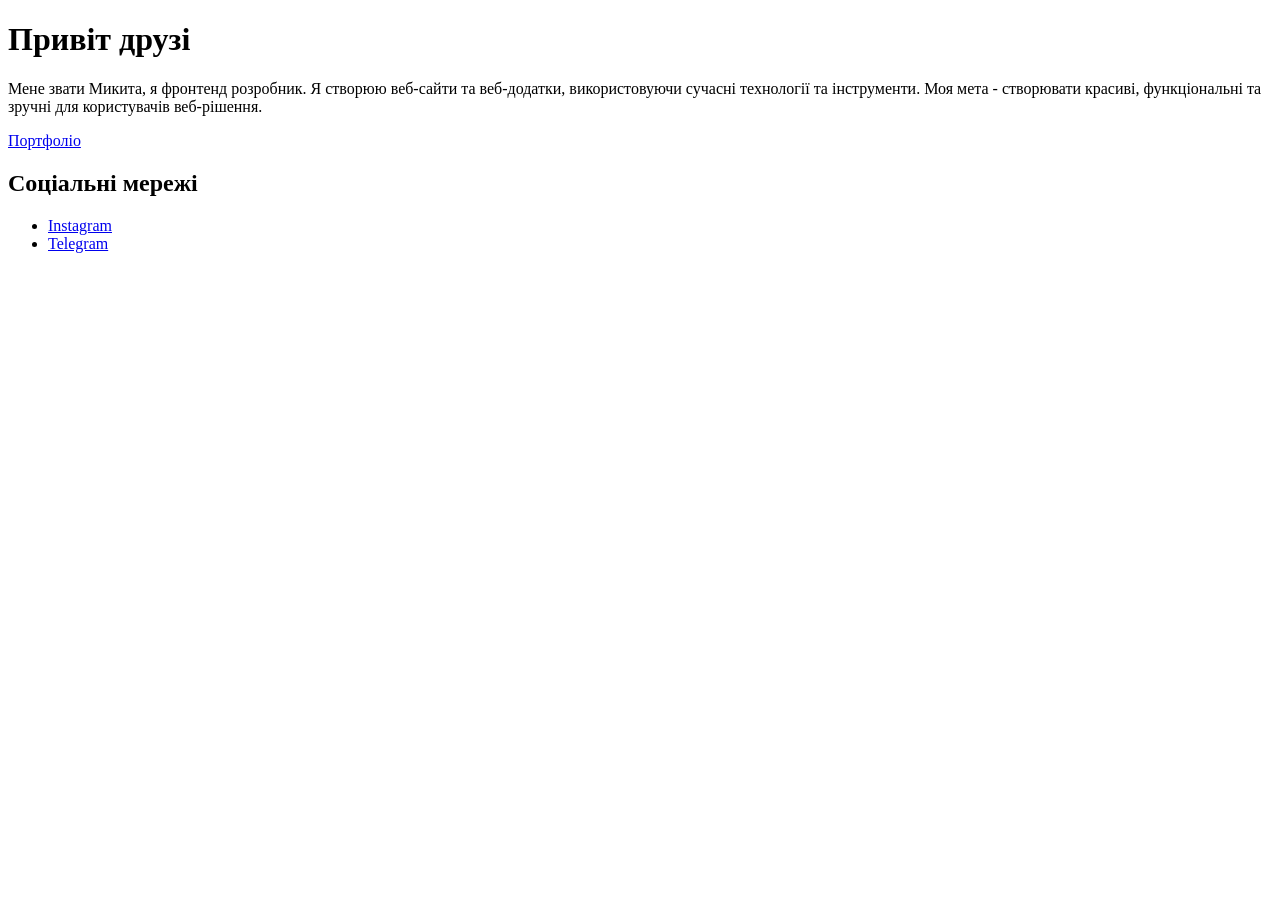
==== index.html @ 42ba6e3e "Add files via upload" ====
<!DOCTYPE html>
<html lang="en">
<head>
<title>Mykyta Alieksieiev Frontend Developer</title>
</head>
<body>
            <h1>Привіт друзі </h1> 
            <p>Мене звати Микита, я фронтенд розробник. Я створюю веб-сайти та веб-додатки, використовуючи сучасні технології та інструменти. Моя мета - створювати красиві, функціональні та зручні для користувачів веб-рішення.</p>
            
            </a>
            <a 
            href="./call.html" 
            target="_blank">
              Портфоліо
            </a>
            <h2>Соціальні мережі</h2>
<ul> 
  <li> 
    <a href="https://www.instagram.com/ale.kseev8/" target="_blank"> Instagram </a>
  </li>
  <li> 
    <a href="https://t.me/vqndal08" target="_blank"> Telegram </a>
  </li>
</ul>
</h1>
</body>
</html>
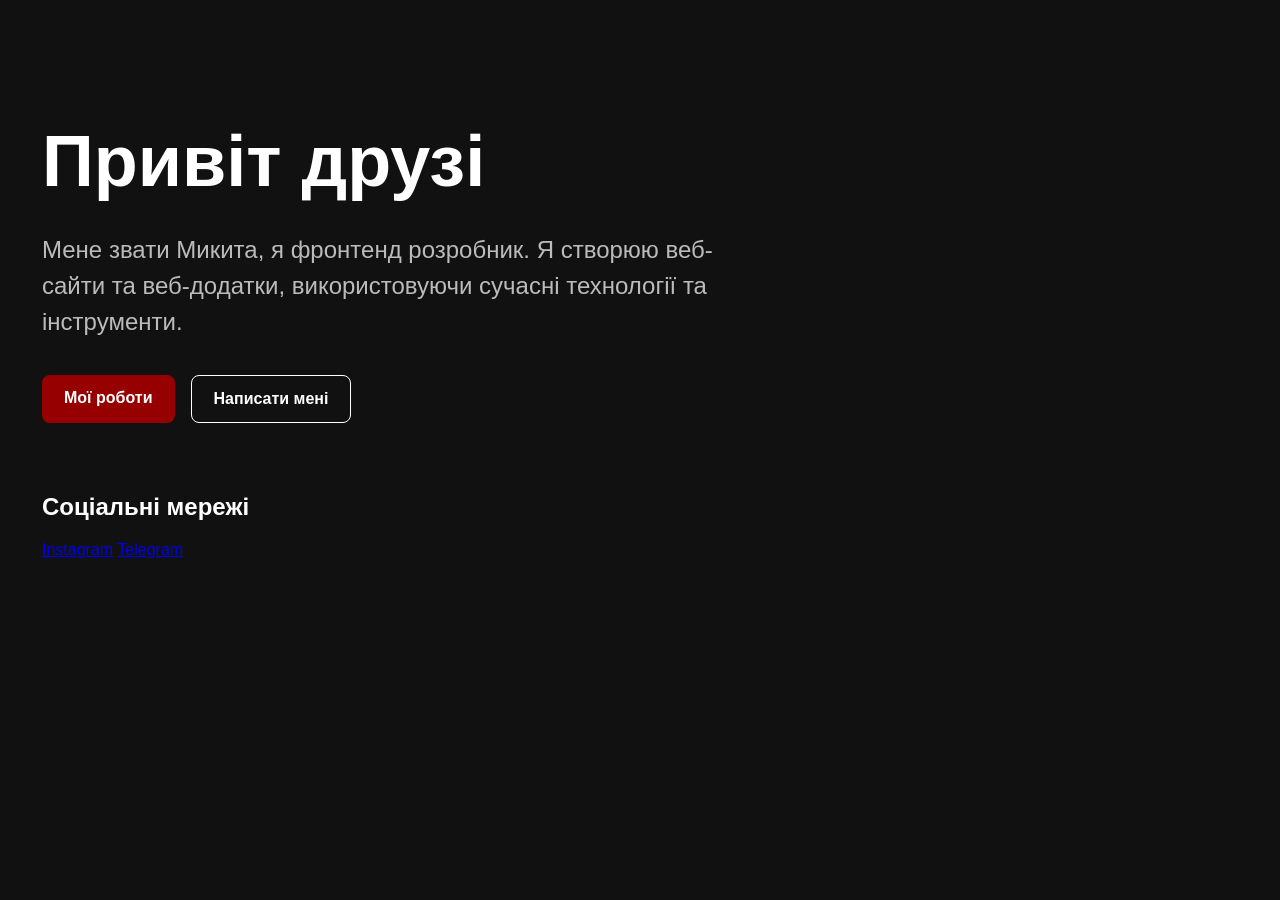
==== commit 2fe9ba47: "Add files via upload" ====
--- a/index.html
+++ b/index.html
@@ -4,24 +4,29 @@
 <title>Mykyta Alieksieiev Frontend Developer</title>
 </head>
 <body>
-            <h1>Привіт друзі </h1> 
-            <p>Мене звати Микита, я фронтенд розробник. Я створюю веб-сайти та веб-додатки, використовуючи сучасні технології та інструменти. Моя мета - створювати красиві, функціональні та зручні для користувачів веб-рішення.</p>
-            
-            </a>
-            <a 
-            href="./call.html" 
-            target="_blank">
-              Портфоліо
-            </a>
-            <h2>Соціальні мережі</h2>
-<ul> 
-  <li> 
-    <a href="https://www.instagram.com/ale.kseev8/" target="_blank"> Instagram </a>
-  </li>
-  <li> 
-    <a href="https://t.me/vqndal08" target="_blank"> Telegram </a>
-  </li>
-</ul>
-</h1>
+  <svg class="background-shape" viewBox="0 0 623 647">
+    <path d="..." fill="#7D0000" />
+  </svg>
+
+  <main class="hero">
+    <h1>Привіт друзі</h1>
+
+    <p>
+      Мене звати Микита, я фронтенд розробник. Я створюю веб-сайти
+      та веб-додатки, використовуючи сучасні технології та інструменти.
+    </p>
+
+    <div class="buttons">
+      <a class="button primary" href="./call.html">Мої роботи</a>
+      <a class="button secondary" href="mailto:mykytaalekseev@gmail.com">
+        Написати мені
+      </a>
+    </div>
+
+    <h2>Соціальні мережі</h2>
+    <a href="https://www.instagram.com/ale.kseev8/" target="_blank">Instagram</a>
+    <a href="https://t.me/vqndal08" target="_blank">Telegram</a>
+  </main>
+<link rel="stylesheet" href="style.css">
 </body>
 </html> 
--- a/style.css
+++ b/style.css
@@ -0,0 +1,163 @@
+* {
+  box-sizing: border-box;
+}
+
+body {
+  margin: 0;
+  min-height: 100vh;
+  background: #111;
+  color: #fff;
+  font-family: Arial, sans-serif;
+  overflow: hidden;
+}
+
+.hero {
+  position: relative;
+  z-index: 1;
+  max-width: 760px;
+  padding: 120px 42px;
+}
+
+h1 {
+  font-size: 72px;
+  margin: 0 0 30px;
+}
+
+p {
+  color: #bbb;
+  font-size: 24px;
+  line-height: 1.5;
+}
+
+.background-shape {
+  position: absolute;
+  z-index: 0;
+  width: 620px;
+  height: auto;
+  top: 190px;
+  left: 230px;
+  opacity: 0.65;
+}
+
+.buttons {
+  display: flex;
+  gap: 16px;
+  margin: 35px 0 70px;
+}
+
+.button {
+  padding: 14px 22px;
+  border-radius: 8px;
+  text-decoration: none;
+  font-weight: bold;
+  transition: 0.2s;
+}
+
+.primary {
+  background: #970000;
+  color: white;
+}
+
+.secondary {
+  border: 1px solid white;
+  color: white;
+}
+
+.button:hover {
+  transform: translateY(-3px);
+  opacity: 0.85;
+}
+
+
+
+.portfolio-page {
+  max-width: 1200px;
+  margin: 0 auto;
+  padding: 70px 42px;
+}
+
+.back-link {
+  color: #bbb;
+  text-decoration: none;
+}
+
+.back-link:hover {
+  color: #fff;
+}
+
+.portfolio-page h1 {
+  margin: 35px 0 12px;
+}
+
+.portfolio-text {
+  color: #bbb;
+}
+
+.projects {
+  display: grid;
+  grid-template-columns: repeat(auto-fit, minmax(280px, 1fr));
+  gap: 24px;
+  margin-top: 40px;
+}
+
+.project-card {
+  overflow: hidden;
+  border: 1px solid #333;
+  border-radius: 14px;
+  background: #1a1a1a;
+  transition: transform 0.2s, border-color 0.2s;
+}
+
+.project-card:hover {
+  transform: translateY(-7px);
+  border-color: #970000;
+}
+
+.project-card img,
+.project-placeholder {
+  display: block;
+  width: 100%;
+  height: 220px;
+  object-fit: cover;
+}
+
+.project-placeholder {
+  display: grid;
+  place-items: center;
+  background: #350000;
+  color: #fff;
+  font-size: 22px;
+}
+
+.project-info {
+  padding: 22px;
+}
+
+.project-info h2 {
+  margin-top: 0;
+}
+
+.project-info p {
+  color: #bbb;
+}
+
+.tags {
+  display: flex;
+  flex-wrap: wrap;
+  gap: 8px;
+  margin: 20px 0;
+}
+
+.tags span {
+  padding: 6px 10px;
+  border-radius: 20px;
+  background: #2b2b2b;
+  color: #ddd;
+  font-size: 14px;
+}
+
+.project-link {
+  color: #ff7777;
+  text-decoration: none;
+  font-weight: bold;
+}
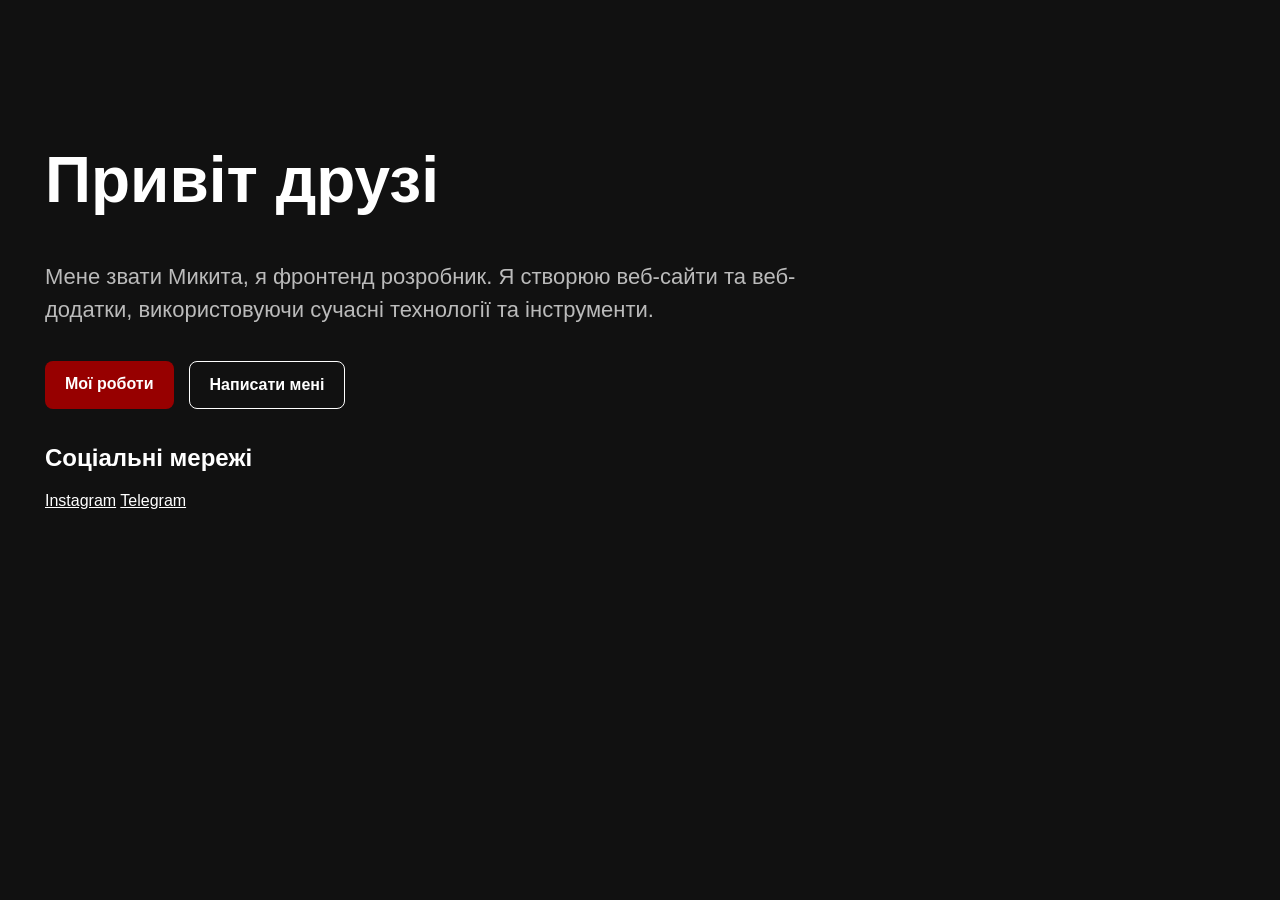
==== commit 30c97c9b: "Update index.html" ====
--- a/index.html
+++ b/index.html
@@ -1,7 +1,10 @@
 <!DOCTYPE html>
 <html lang="en">
 <head>
-<title>Mykyta Alieksieiev Frontend Developer</title>
+  <meta charset="UTF-8">
+  <meta name="viewport" content="width=device-width, initial-scale=1.0">
+  <title>Mykyta Alieksieiev Frontend Developer</title>
+  <link rel="stylesheet" href="style.css">
 </head>
 <body>
   <svg class="background-shape" viewBox="0 0 623 647">
@@ -27,6 +30,5 @@
     <a href="https://www.instagram.com/ale.kseev8/" target="_blank">Instagram</a>
     <a href="https://t.me/vqndal08" target="_blank">Telegram</a>
   </main>
-<link rel="stylesheet" href="style.css">
 </body>
-</html> +</html> 
--- a/style.css
+++ b/style.css
@@ -1,66 +1,53 @@
-* {
-  box-sizing: border-box;
-}
-
 body {
+  position: relative;
   margin: 0;
   min-height: 100vh;
-  background: #111;
-  color: #fff;
+  overflow: hidden;
+  background: #111111;
+  color: white;
   font-family: Arial, sans-serif;
-  overflow: hidden;
 }
 
 .hero {
   position: relative;
   z-index: 1;
-  max-width: 760px;
-  padding: 120px 42px;
+  max-width: 800px;
+  padding: 100px 45px;
 }
 
 h1 {
-  font-size: 72px;
-  margin: 0 0 30px;
+  font-size: 64px;
 }
 
 p {
-  color: #bbb;
-  font-size: 24px;
+  color: #bbbbbb;
+  font-size: 22px;
   line-height: 1.5;
 }
 
-.background-shape {
-  position: absolute;
-  z-index: 0;
-  width: 620px;
-  height: auto;
-  top: 190px;
-  left: 230px;
-  opacity: 0.65;
+a {
+  color: white;
 }
 
 .buttons {
   display: flex;
-  gap: 16px;
-  margin: 35px 0 70px;
+  gap: 15px;
+  margin: 35px 0;
 }
 
 .button {
-  padding: 14px 22px;
+  padding: 14px 20px;
   border-radius: 8px;
   text-decoration: none;
   font-weight: bold;
-  transition: 0.2s;
 }
 
 .primary {
   background: #970000;
-  color: white;
 }
 
 .secondary {
   border: 1px solid white;
-  color: white;
 }
 
 .button:hover {
@@ -160,4 +147,15 @@
   color: #ff7777;
   text-decoration: none;
   font-weight: bold;
-}+}
+
+
+.background-shape {
+  position: absolute;
+  z-index: 0;
+  width: 620px;
+  height: auto;
+  top: 160px;
+  left: 230px;
+  opacity: 0.65;
+}
